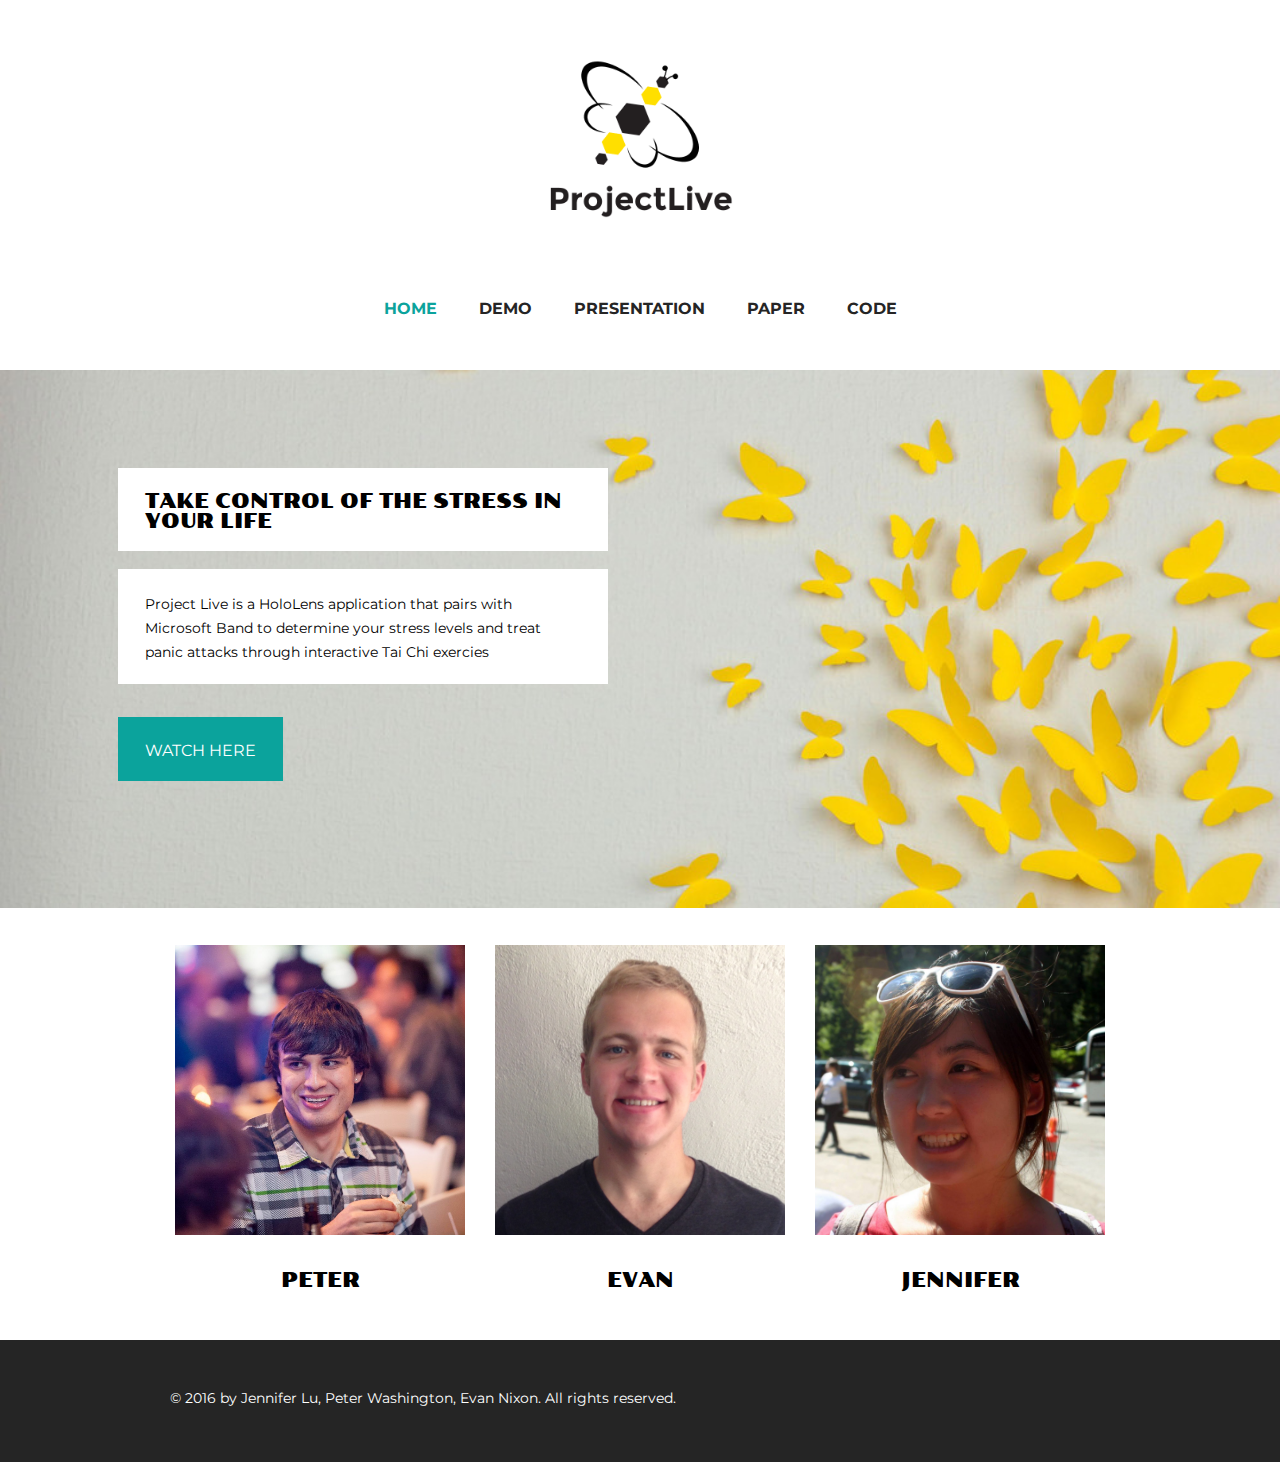
==== index.html @ ea0c2e56 "Added ProjectLive logo" ====
<!doctype html>
<!-- Website Template by freewebsitetemplates.com -->
<html>
<head>
	<meta charset="UTF-8">
	<meta name="viewport" content="width=device-width, initial-scale=1.0">
	<title>Project Live</title>
	<link rel="stylesheet" type="text/css" href="css/style.css">
	<link rel="stylesheet" type="text/css" href="css/mobile.css" media="screen and (max-width : 568px)">
	<link href='https://fonts.googleapis.com/css?family=Montserrat' rel='stylesheet' type='text/css'>
	<script type="text/javascript" src="js/mobile.js"></script>
</head>
<body>
	<div id="header">
		<center>
			<a href="index.html" class="logo">
				<img src="images/main-logo.png" width="80%" height="80%" alt="">
			</a>
		</center>
		<ul id="navigation">
			<li class="selected">
				<a href="index.html">home</a>
			</li>
			<li>
				<a href="demo.html">demo</a>
			</li>
			<li>
				<a href="presentation.html">presentation</a>
			</li>
			<li>
				<a href="#">paper</a>
			</li>
			<li>
				<a href="https://github.com/cs377m" target="_blank">code</a>
			</li>
		</ul>
	</div>
	<div id="body">
		<div id="featured">
			<img src="images/butterfly_bg.jpg" alt="">
			<div>
				<h2>Take control of the stress in your life</h2>
				<p id="blurb">Project Live is a HoloLens application that pairs
				with Microsoft Band to determine your stress levels
				and treat panic attacks through interactive Tai Chi exercies</p>
				<a href="demo.html" class="more">watch here</a>
			</div>
		</div>
		<ul>
			<li>
				<img src="images/peter.jpg" alt="" class="profile">
				<span>Peter</span>
			</li>
			<li>
				<img src="images/evan.jpeg" alt="" class="profile">
				<span>Evan</span>
			</li>
			<li>
				<img src="images/jennifer.jpg" alt="" class="profile">
				<span>Jennifer</span>
			</li>
		</ul>
	</div>
	<div id="footer">
		<div>
			<p>&copy; 2016 by Jennifer Lu, Peter Washington, Evan Nixon. All rights reserved.</p>
		</div>
	</div>
</body>
</html>
---- css/style.css ----
/* Website Template by freewebsitetemplates.com */
@font-face {
	font-family: 'poller_oneregular';
	src: url('../fonts/pollerone/pollerone-webfont.eot');
	src: url('../fonts/pollerone/pollerone-webfont.eot?#iefix') format('embedded-opentype'),
		 url('../fonts/pollerone/pollerone-webfont.woff') format('woff'),
		 url('../fonts/pollerone/pollerone-webfont.ttf') format('truetype'),
		 url('../fonts/pollerone/pollerone-webfont.svg#poller_oneregular') format('svg');
}
@font-face {
	font-family: 'leckerli_oneregular';
	src: url('../fonts/leckerlione/leckerlione-regular-webfont.eot');
	src: url('../fonts/leckerlione/leckerlione-regular-webfont.eot?#iefix') format('embedded-opentype'),
		 url('../fonts/leckerlione/leckerlione-regular-webfont.woff') format('woff'),
		 url('../fonts/leckerlione/leckerlione-regular-webfont.ttf') format('truetype'),
		 url('../fonts/leckerlione/leckerlione-regular-webfont.svg#leckerli_oneregular') format('svg');
}

body {
	background: #fff;
	font-family: "Montserrat", Arial, Helvetica, sans-serif;
	font-size: 14px;
	font-weight: normal;
	line-height: 1;
	margin: 0;
	min-width: 960px;
	padding: 0;
}
p {
	color: #252525;
	line-height: 24px;
	margin: 0;
	padding: 0;
}
p a {
	color: #252525;
	text-decoration: underline;
}
p a:hover {
	color: #898989;
}
#header {
	margin: 0 auto;
	padding: 44px 0 50px;
	text-align: center;
	width: 960px;
}
#header a.logo {
	display: block;
	margin: 0 auto;
	padding: 0;
	width: 340px;
}
#header a.logo img {
	border: 0;
	display: block;
	margin: 0;
	padding: 0;
}
#header ul {
	margin: 0;
	padding: 56px 0 0;
}
#header ul li {
	display: inline;
	list-style: none;
	margin: 0;
	padding: 0 19px;
}
#header ul li a {
	color: #252525;
	display: inline-block;
	font-family: "Montserrat", "Arial Black", Gadget, sans-serif;
	font-size: 16px;
	font-weight: bold;
	margin: 0;
	padding: 0 0 3px;
	text-decoration: none;
	text-transform: uppercase;
}
#header ul li a:hover, #header ul li.selected a {
	color: #0ba39c;
}
#body {
	margin: 0;
	padding: 0 0 30px;
	text-align: center;
}
#body h1 {
	color: #fff;
	display: inline;
	font-family: poller_oneregular;
	font-size: 35px;
	font-weight: normal;
	margin: 0;
	padding: 0;
	text-transform: uppercase;
}
#body h1 span {
	background: #252525;
	display: inline-block;
	padding: 15px 28px 12px;
}
#body > div {
	margin: 0 auto;
	padding: 0;
	width: 960px;
}
#body > div img {
	border: 2px solid #292929;
	margin: 24px 0 0;
	padding: 0;
}
#body > div .article {
	margin: 0 auto;
	padding: 30px 30px 0;
	width: 560px;
}
#body > div .article h2 {
	font-family: "Arial Black", Gadget, sans-serif;
	font-size: 25px;
	font-weight: normal;
	margin: 0 0 30px;
}
#body > div .article h3 {
	color: #252525;
	line-height: 24px;
	margin: 0;
	padding: 0;
}
#body > div .article h4 {
	background: #252525;
	color: #fff;
	display: inline-block;
	font-family: "Arial Black", Gadget, sans-serif;
	font-size: 25px;
	font-weight: normal;
	margin: 0 0 30px;
	padding: 8px 27px 10px;
}
#body > div .article p {
	margin: 0 0 30px;
}
#body div ul {
	margin: 0;
	padding: 24px 10px 0;
	width: 940px;
}
#body div ul li {
	border: 2px solid #1a1a1a;
	display: block;
	list-style: none;
	margin: 0 0 13px;
	overflow: hidden;
	padding: 0;
}
#body div ul li .figure {
	border-right: 2px solid #1a1a1a;
	float: left;
	margin: 0;
	padding: 0;
	width: 376px;
}
#body div ul li img {
	border: 0;
	display: block;
	margin: 0;
	padding: 0;
	opacity: 0.8;
	transition: 0.5s ease-in-out;
}
#body div ul li .figure:hover img {
	opacity: 1;
}
#body div ul li div {
	float: left;
	margin: 0;
	padding: 63px 0 20px;
	width: 558px;
}
#body div ul li div h3 {
	color: #252525;
	font-family: "Arial Black", Gadget, sans-serif;
	font-size: 25px;
	font-weight: normal;
	margin: 0;
	padding: 0;
	text-transform: uppercase;
}
#body div ul li div p {
	padding: 30px 30px 18px;
}
#body div ul li div a.more {
	background: #000;
	color: #fff;
	display: inline-block;
	font-family: "Arial Black", Gadget, sans-serif;
	font-size: 18px;
	font-weight: normal;
	margin: 0;
	padding: 8px 28px;
	text-decoration: none;
	text-transform: uppercase;
}
#body div ul li div a.more:hover {
	color: #252525;
	background: #fff;
	border: 2px solid #252525;
}
#body #featured {
	margin: 0 0 13px;
	padding: 0;
	position: relative;
	width: 100%;
}
#body #featured img {
	border: 0;
	display: block;
	margin: 0;
	padding: 0;
	width: 100%;
}
#body #featured div {
	left: 10%;
	margin-left: -480px;
	margin-top: -171px;
	padding: 0 0 0 470px;
	position: absolute;
	top: 50%;
	text-align: left;
	width: 490px;
}
#body #featured div h2 {
	background: #fff;
	color: #000;
	display: inline-block;
	font-family: poller_oneregular;
	font-size: 20px;
	font-weight: normal;
	margin: 0 0 18px;
	padding: 23px 27px 20px;
	text-transform: uppercase;
}
#body #featured div span {
	background: #252525;
	color: #fff;
	display: inline-block;
	font-size: 20px;
	margin: 7px 0;
	padding: 12px 27px;
}
#body #featured div #blurb {
	background: #fff;
	color: #000;
	display: inline-block;
	margin: 0 0 18px;
	padding: 23px 27px 20px;
}
#body #featured div a {
	background: #0ba39c;
	color: #fff;
	display: inline-block;
	font-size: 16px;
	margin: 15px 0 0;
	padding: 26px 27px 22px;
	text-align: center;
	text-decoration: none;
	text-transform: uppercase;
}
#body #featured div a:hover {
	background: #1fc3bc;
}
#body > ul {
	margin: 0 auto;
	overflow: hidden;
	padding: 24px 0 0;
	width: 960px;
}
#body > ul li {
	display: block;
	float: left;
	margin: 0 10px 20px;
	padding: 0;
	width: 300px;
}
#body > ul li a {
	color: #000;
	display: block;
	font-family: poller_oneregular;
	font-size: 20px;
	font-weight: normal;
	margin: 0;
	padding: 0;
	text-align: center;
	text-decoration: none;
	text-transform: uppercase;
}
#body > ul li a img {
	border: 2px solid #1a1a1a;
	display: block;
	margin: 0;
	padding: 0;
	opacity: .8;
	transition: 0.5s ease-in-out;
}
#body > ul li a:hover img {
	opacity: 1;
}
#body > ul li span {
	display: block;
	margin: 0;
	padding: 33px 0 0;
	font-family: poller_oneregular;
	font-size: 20px;
	font-weight: normal;
	text-transform: uppercase;
}
#body form {
	margin: 0 auto;
	padding: 24px 0 0;
	width: 620px;
}
#body form input, #body form textarea {
	border: 2px solid #252525;
	color: #252525;
	font-family: Arial, Helvetica, sans-serif;
	font-size: 15px;
	font-weight: normal;
	margin: 0 0 37px;
	padding: 20px 10px;
	text-align: center;
	text-transform: uppercase;
	width: 596px;
}
#body form textarea {
	height: 175px;
	overflow: auto;
	resize: none;
}
#body form #send {
	background: #252525;
	color: #fff;
	font-family: "Arial Black", Gadget, sans-serif;
	font-size: 15px;
	font-weight: normal;
	display: inline-block;
	padding: 20px 28px;
	width: auto;
}
#body form #send:hover {
	background: #fff;
	color: #252525;
	cursor: pointer;
}
#footer {
	background: #252525;
	margin: 0;
	padding: 36px 0 42px;
}
#footer div {
	margin: 0 auto;
	overflow: hidden;
	padding: 0;
	width: 960px;
}
#footer div p {
	color: #fff;
	float: left;
	line-height: 44px;
	margin: 0 0 0 10px;
	padding: 0;
}
#footer div ul {
	display: block;
	float: right;
	margin: 0;
	overflow: hidden;
	padding: 0;
	width: 256px;
}
#footer div ul li {
	display: block;
	float: left;
	list-style: none;
	margin: 0 10px;
	padding: 0;
	width: 44px;
}
#footer div ul li a {
	background: url(../images/icons.jpg) no-repeat 0 0;
	display: block;
	height: 44px;
	margin: 0;
	padding: 0;
	text-indent: -99999px;
	width: 44px;
}
#footer div ul li #twitter {
	background-position: 0 0;
}
#footer div ul li #twitter:hover {
	background-position: -44px 0;
}
#footer div ul li #facebook {
	background-position: 0 -44px;
}
#footer div ul li #facebook:hover {
	background-position: -44px -44px;
}
#footer div ul li #googleplus {
	background-position: 0 -88px;
}
#footer div ul li #googleplus:hover {
	background-position: -44px -88px;
}
#footer div ul li #pinterest {
	background-position: 0 -132px;
}
#footer div ul li #pinterest:hover {
	background-position: -44px -132px;
}

.profile {
	width: 290px;
}
---- css/mobile.css ----
/* Website Template by freewebsitetemplates.com */
body {
	min-width: 0;
}
#header {
	padding: 20px 0;
	position: relative;
	width: 100%;
}
#header a.logo {
	width: 80%;
}
#header a.logo img {
	width: 100%;
}
#mobile-navigation {
	background: url(../images/mobile-menu.png) no-repeat 0 0;
	display: block;
	height: 50px;
	margin: 30px auto 0;
	padding: 0;
	width: 50px;
}
#header ul {
	border: 1px solid #fff;
	display: none;
	left: 50%;
	margin-left: -45%;
	padding: 0;
	position: absolute;
	width: 90%;
	z-index: 1001;
}
#header ul li {
	border-top: 1px solid #fff;
	display: block;
	margin: 0;
	padding: 0;
	position: relative;
}
#header > ul > li:first-child {
	border: 0;
}
#header ul li a {
	background: rgba(11, 163, 156, 0.9);
	color: #fff;
	display: block;
	font-family: Arial, Helvetica, sans-serif;
	font-size: 16px;
	font-weight: normal;
	height: 49px;
	line-height: 49px;
	padding: 0 15px;
	text-align: left;
}
#header ul li a:hover, #header ul li.selected a {
	background: rgba(0, 0, 0, 0.9);
	color: #fff;
}
#header ul ul {
	display: none;
	border: 0;
	height: auto;
	left: 0;
	margin: 0;
	position: relative;
	width: 100%;
}
#header ul ul li a {
	text-indent: 15px;
}
#header ul li span {
	background: rgba(11, 163, 156, 0.9) url(../images/mobile-expand.png) no-repeat 0 0;
	border-left: 1px solid #fff;
	display: block;
	height: 49px;
	position: absolute;
	right: 0;
	top: 0;
	width: 50px;
}
#body {
	width: 100%;
}
#body h1 {
	display: block;
	font-size: 20px;
	margin: 0 auto;
	width: 90%;
}
#body h1 span {
	display: block;
	padding: 3%;
	width: 94%;
}
#body > div {
	padding: 0 5%;
	width: 90%;
}
#body > div img {
	margin: 24px 0 30px;
	width: 98%
}
#body > div .article {
	padding: 0;
	width: 100%;
}
#body > div .article h2, #body > div .article h4 {
	font-size: 18px;
	font-weight: bold;
}
#body #featured {
	overflow: hidden;
	margin: 0 0 20px
}
#body #featured img {
	min-width: 960px;
}
#body #featured div {
	left: 0;
	margin: 0;
	padding: 0 2%;
	position: absolute;
	top: 0;
	text-align: left;
	width: 96%;
}
#body #featured div h2 {
	font-size: 14px;
	font-weight: normal;
	margin: 50px 0 10px;
	padding: 8px 5px;
}
#body #featured div span {
	display: block;
	font-size: 14px;
	margin: 10px 0;
	padding: 10px;
}
#body #featured div a {
	font-size: 14px;
	margin: 5px 0 0;
	padding: 10px;
}
#body > ul {
	overflow: visible;
	padding: 0 5%;
	width: 90%;
}
#body ul.gallery {
	padding: 5% 0;
	overflow: hidden;
	width: 100%;
}
#body > ul li {
	float: none;
	margin: 0;
	width: 100%;
}
#body ul.gallery li {
	float: left;
	margin: 0 0 5% 5%;
	width: 42%;
}
#body > ul li a img {
	width: 98%;
}
#body > ul li a span {
	padding: 15px 0;
}
#body div ul {
	margin: 0;
	padding: 20px 0 0;
	width: 100%;
}
#body div ul li {
	overflow: visible;
	padding: 0 0 20px;
	width: 99%;
}
#body div ul li .figure {
	border: 0;
	display: block;
	float: none;
	margin: 0 0 20px;
	width: 100%;
}
#body div ul li .figure img {
	width: 100%;
}
#body div ul li div {
	float: none;
	padding: 0;
	width: 100%;
}
#body div ul li div a.more:hover {
	height: 14px;
	line-height: 14px;
}
#body form {
	width: 100%;
}
#body form input, #body form textarea {
	margin: 0 0 20px;
	padding: 10px;
	width: 84%;
}
#body form #send {
	padding: 10px;
}
#footer {
	padding: 10px 0 25px;
}
#footer div {
	overflow: visible;
	width: 100%;
}
#footer div p {
	float: none;
	margin: 0;
	text-align: center;
}
#footer div ul {
	float: none;
	margin: 0 auto;
	width: 256px;
}
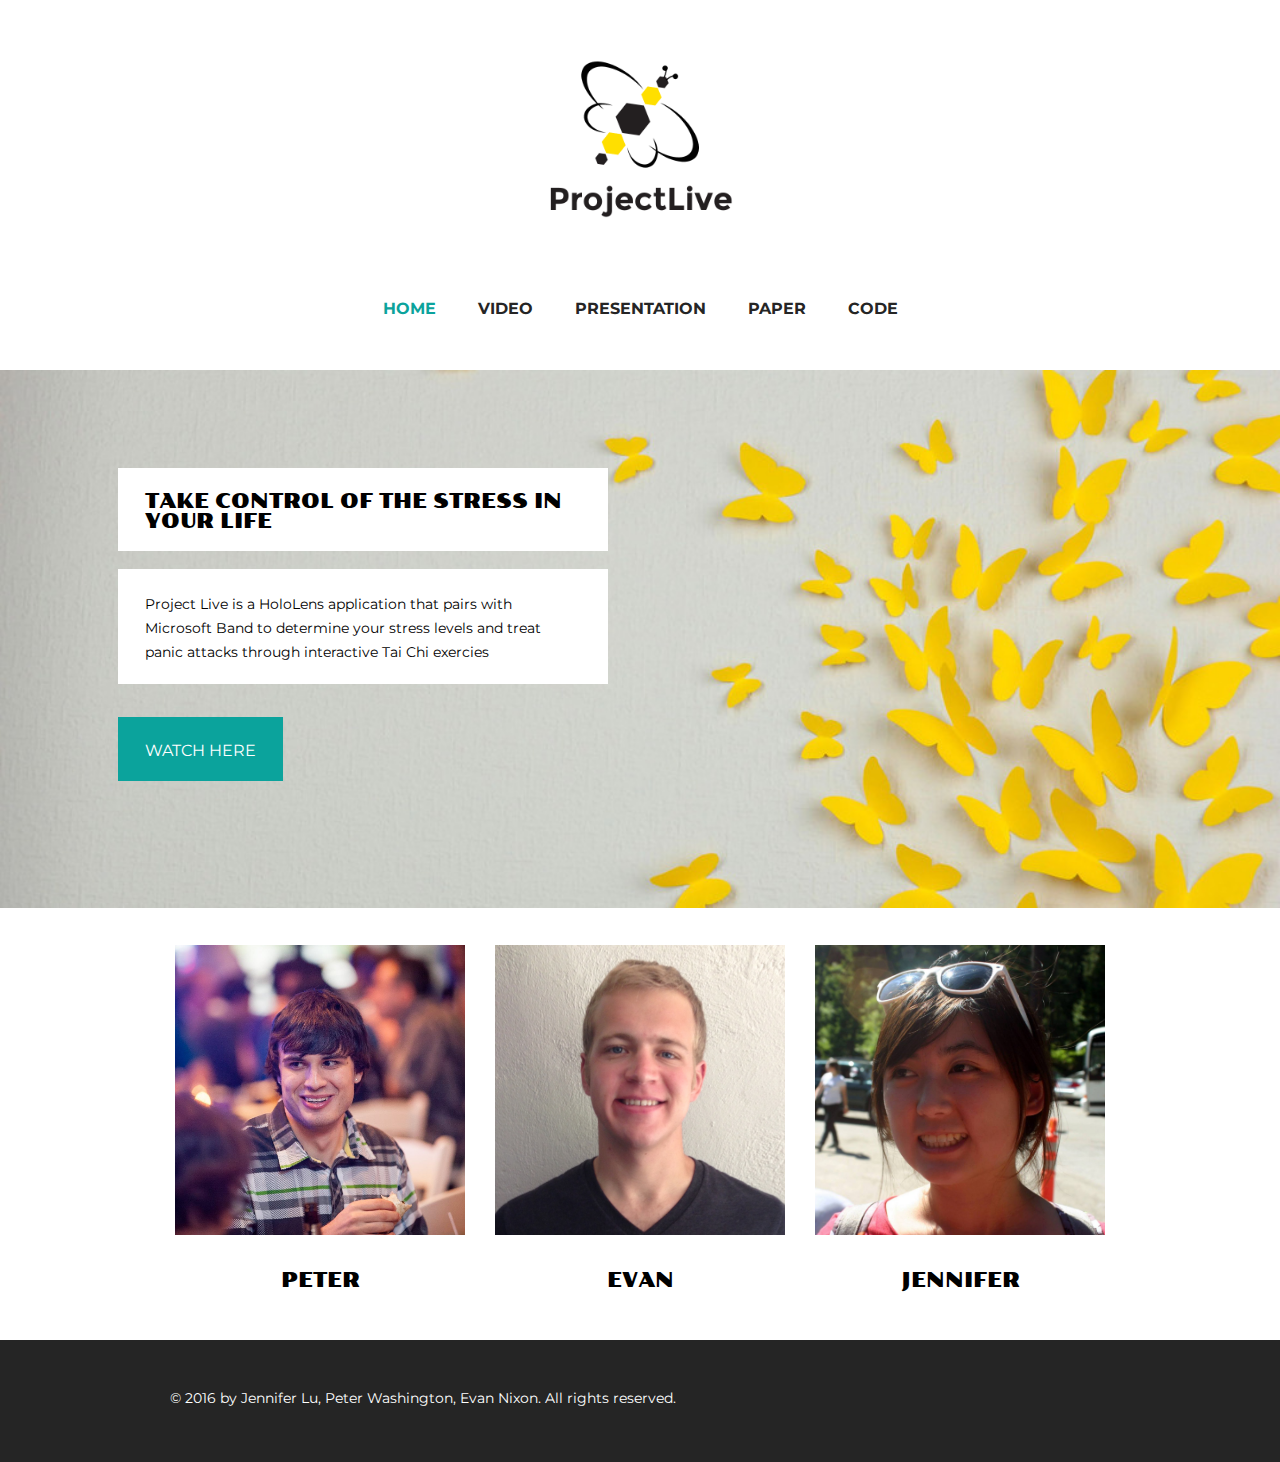
==== commit c22a25a9: "Add youtube video link" ====
--- a/index.html
+++ b/index.html
@@ -22,7 +22,7 @@
 				<a href="index.html">home</a>
 			</li>
 			<li>
-				<a href="demo.html">demo</a>
+				<a href="https://www.youtube.com/watch?v=k6xjvZNmlP4">video</a>
 			</li>
 			<li>
 				<a href="presentation.html">presentation</a>
@@ -43,7 +43,7 @@
 				<p id="blurb">Project Live is a HoloLens application that pairs
 				with Microsoft Band to determine your stress levels
 				and treat panic attacks through interactive Tai Chi exercies</p>
-				<a href="demo.html" class="more">watch here</a>
+				<a href="https://www.youtube.com/watch?v=k6xjvZNmlP4" class="more">watch here</a>
 			</div>
 		</div>
 		<ul>
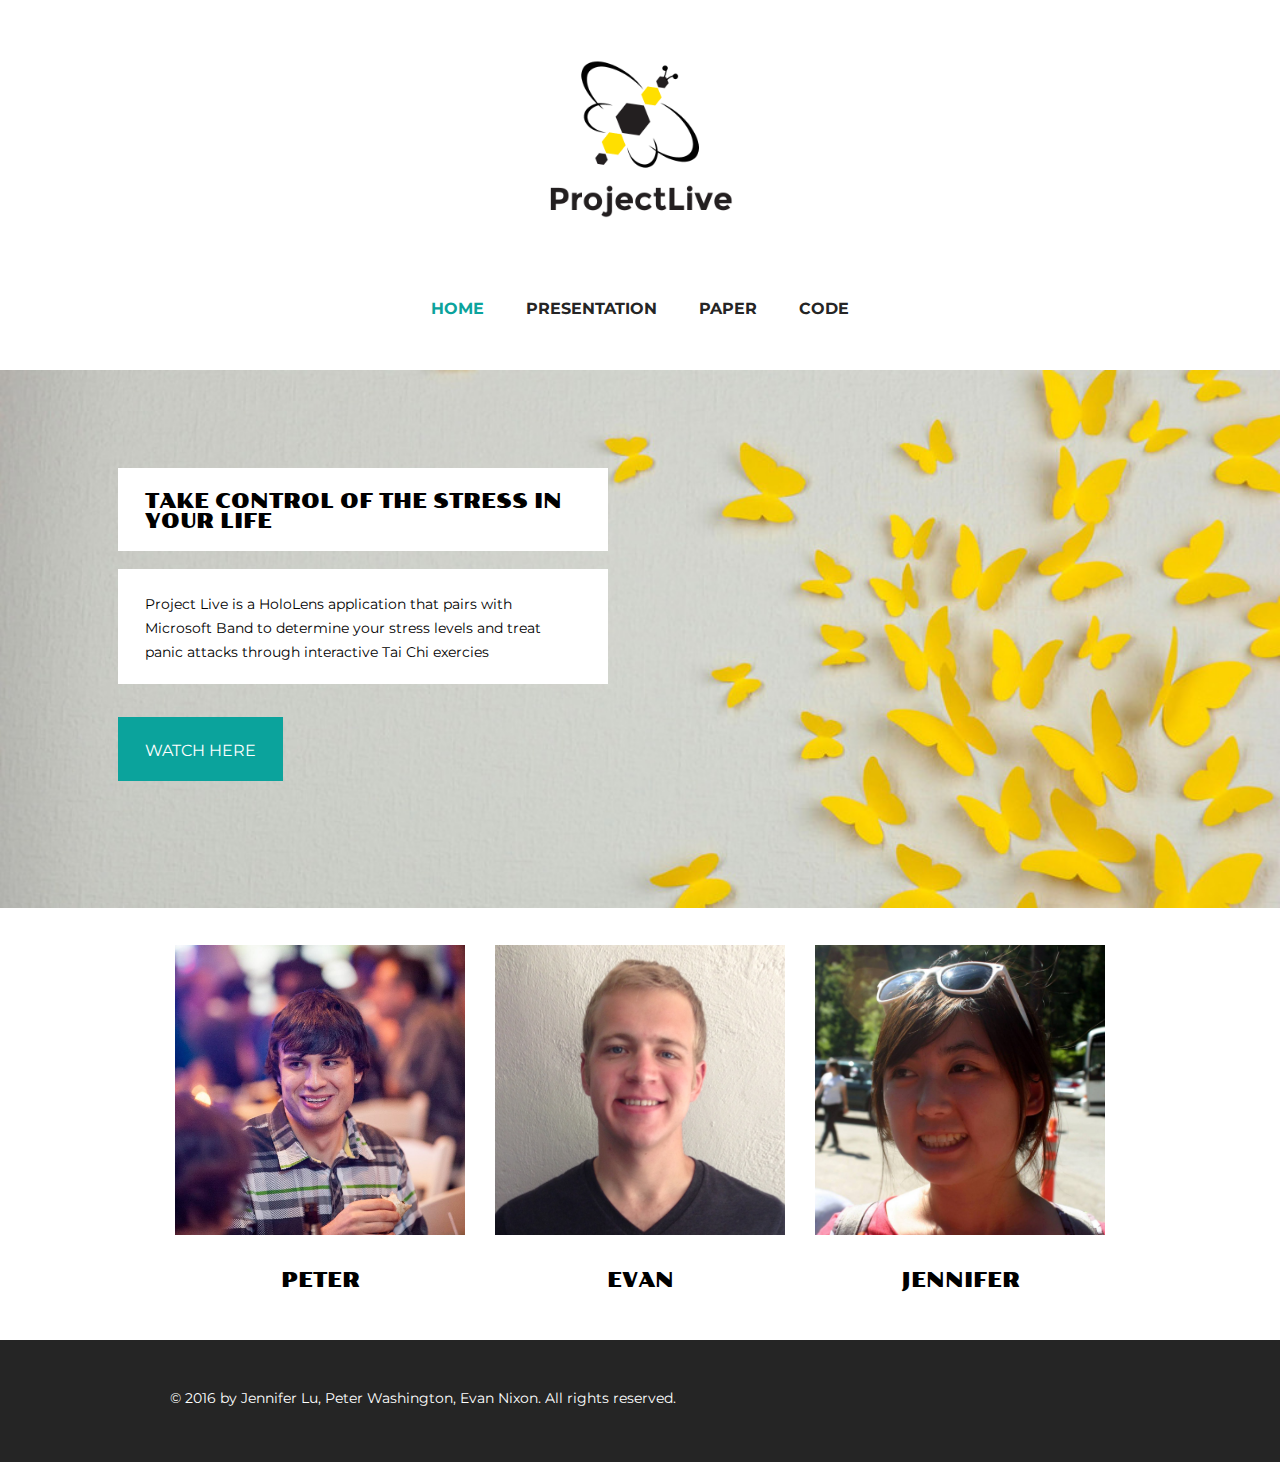
==== commit 3c5fe6ea: "Added slides to website" ====
--- a/index.html
+++ b/index.html
@@ -22,10 +22,7 @@
 				<a href="index.html">home</a>
 			</li>
 			<li>
-				<a href="https://www.youtube.com/watch?v=k6xjvZNmlP4">video</a>
-			</li>
-			<li>
-				<a href="presentation.html">presentation</a>
+				<a href="FinalPresentation.pdf">presentation</a>
 			</li>
 			<li>
 				<a href="#">paper</a>
@@ -43,7 +40,7 @@
 				<p id="blurb">Project Live is a HoloLens application that pairs
 				with Microsoft Band to determine your stress levels
 				and treat panic attacks through interactive Tai Chi exercies</p>
-				<a href="https://www.youtube.com/watch?v=k6xjvZNmlP4" class="more">watch here</a>
+				<a href="demo.html" class="more">watch here</a>
 			</div>
 		</div>
 		<ul>
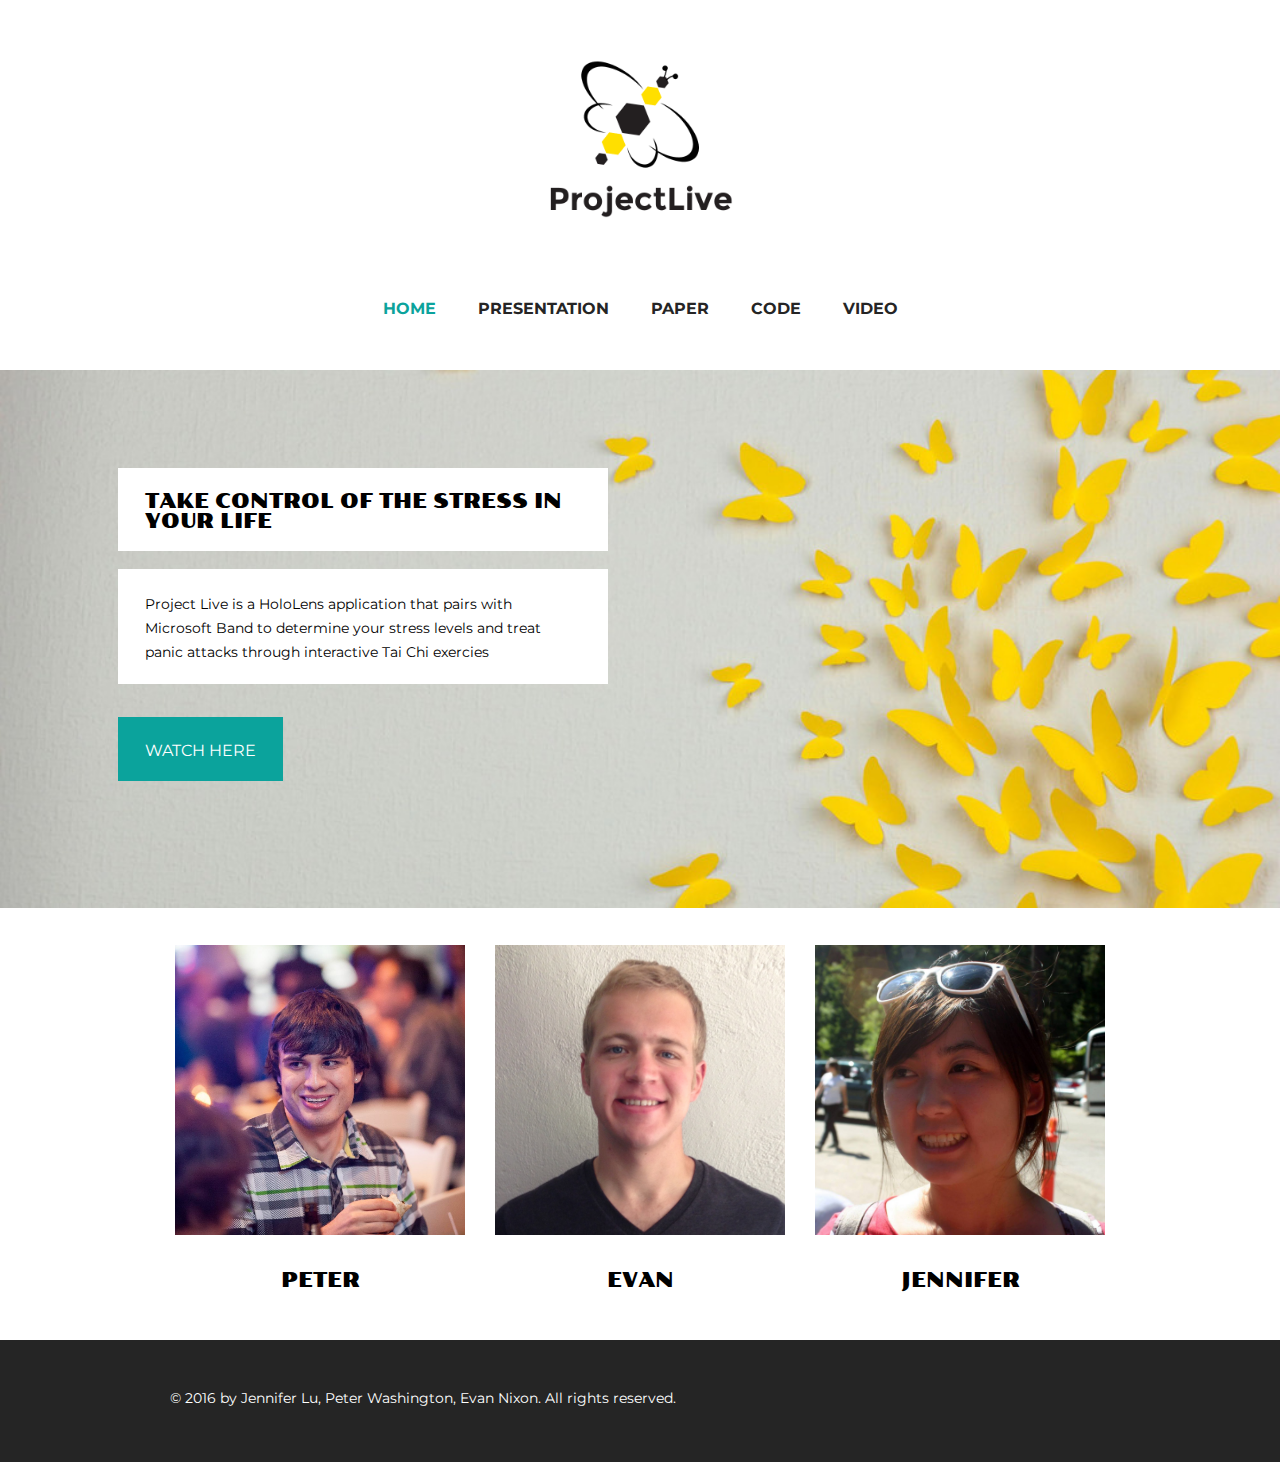
==== commit 980ef05c: "Added video link" ====
--- a/index.html
+++ b/index.html
@@ -25,10 +25,13 @@
 				<a href="FinalPresentation.pdf">presentation</a>
 			</li>
 			<li>
-				<a href="#">paper</a>
+				<a href="final-paper.pdf">paper</a>
 			</li>
 			<li>
 				<a href="https://github.com/cs377m" target="_blank">code</a>
+			</li>
+			<li>
+				<a href="https://www.youtube.com/watch?v=k6xjvZNmlP4" target="_blank">video</a>
 			</li>
 		</ul>
 	</div>
